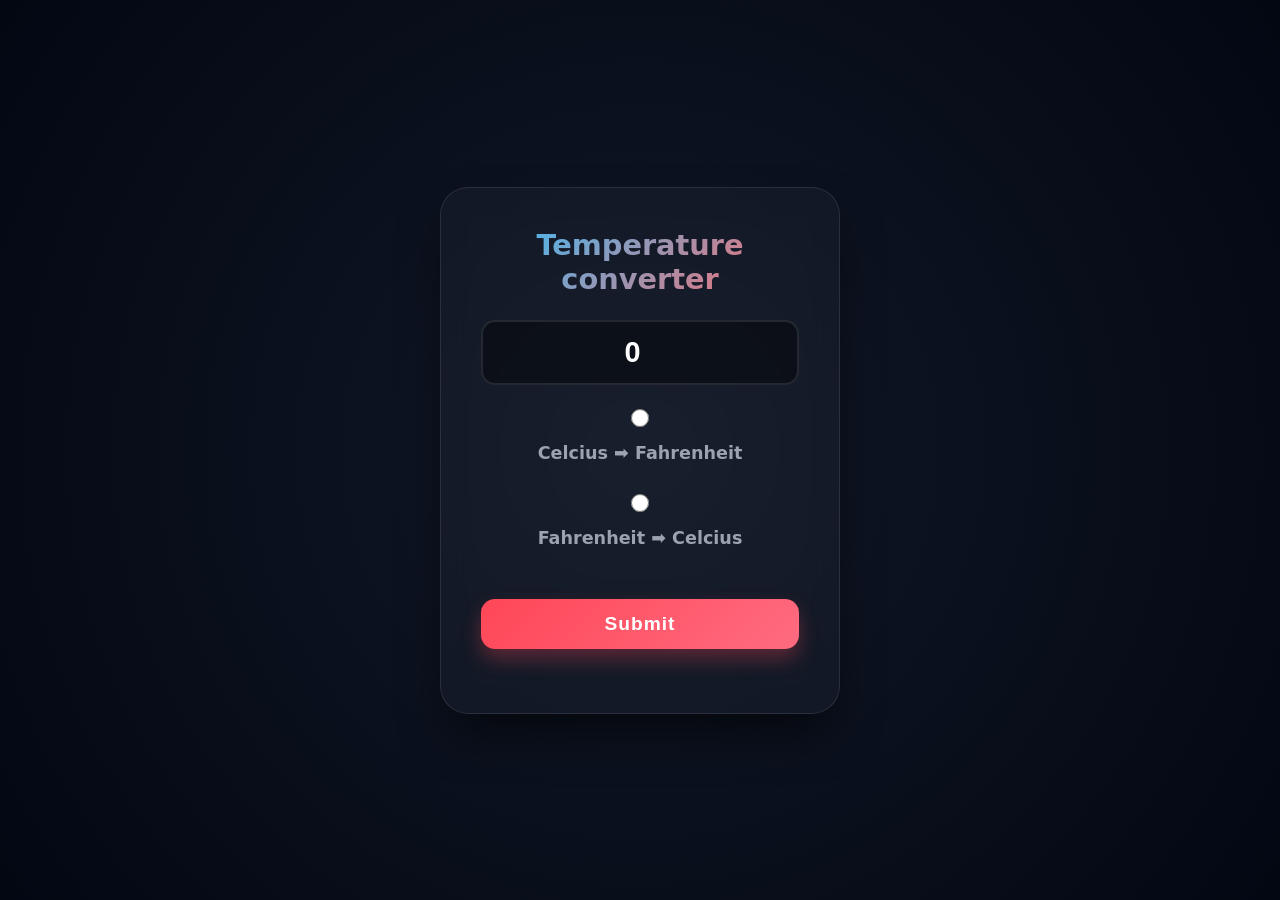
==== tempConverter/index.html @ d1986819 "temperature converter" ====
<!DOCTYPE html>
<html lang="en">
<head>
    <meta charset="UTF-8">
    <meta name="viewport" content="width=device-width, initial-scale=1.0">
    <title>Arthur 2026 august</title>
    <link rel="stylesheet" href="style.css">
</head>
<body>
    <form>
        <h1>Temperature converter</h1>
        <input type="number" id="textBox" value="0"><br>
    
        <input type="radio" id="toFahrenheit" name="unit">
        <label for="toFahrenheit">Celcius ➡️ Fahrenheit</label><br>


        <input type="radio" id="toCelcius" name="unit">
        <label for="toCelcius">Fahrenheit ➡️ Celcius</label><br>

        <button type="button" onclick="convert()">Submit</button>
        <p id = "result"></p>
    </form>

    
    <script src="index.js"> </script>
</body>
</html>
---- tempConverter/style.css ----
/*body {
    font-style: Helvetica;
    background-color: hsl(0, 0%, 90%);
}

form {
    background-color: rgb(255, 255, 255);
    text-align: center;
    max-width: 350px;
    margin: auto;
    padding: 25px;
    border-radius: 20px;
}

#textBox {
    text-align: center;
    font-size: 1.5em;
    padding: 10px;
    margin-bottom: 10px;
}

label {
    font-size: 1.5em;
    font-weight: bold;
}

button {
    margin-top: 20px;
    padding: 10px;
    font-size: 1.5em;
    background-color: hsl(0, 100%, 43%);
    color: rgb(255, 255, 255);
    border-radius: 10px;
    padding: 10px 15px;
    border: none;
    cursor: pointer;
}
button:hover{
    background-color: hsl(0, 100%, 37%);
}

#result {
    font-size: 1.75em;
    font-weight: bold;
}
    */
* {
  margin: 0;
  padding: 0;
  box-sizing: border-box;
}

/* Центрирование и глубокий неоновый фон */
body {
  font-family: 'Inter', system-ui, -apple-system, sans-serif;
  min-height: 100vh;
  display: flex;
  justify-content: center;
  align-items: center;
  background: radial-gradient(circle at 50% 50%, #111827 0%, #030712 100%);
  color: #f9fafb;
}

/* Стеклянная Thermo-карточка */
form {
  background: rgba(255, 255, 255, 0.03);
  backdrop-filter: blur(16px);
  -webkit-backdrop-filter: blur(16px);
  border: 1px solid rgba(255, 255, 255, 0.1);
  border-radius: 28px;
  padding: 40px;
  max-width: 400px;
  width: 100%;
  text-align: center;
  box-shadow: 0 25px 50px -12px rgba(0, 0, 0, 0.7);
}

/* Заголовок с огоньком */
h1, h2, form > :first-child {
  font-size: 1.8rem;
  font-weight: 800;
  margin-bottom: 24px;
  background: linear-gradient(135deg, #38bdf8 0%, #ff6b6b 100%);
  -webkit-background-clip: text;
  -webkit-text-fill-color: transparent;
}

/* Поле ввода температуры */
#textBox {
  width: 100%;
  padding: 14px;
  font-size: 1.8rem;
  font-weight: 700;
  text-align: center;
  color: #ffffff;
  background: rgba(0, 0, 0, 0.4);
  border: 2px solid rgba(255, 255, 255, 0.1);
  border-radius: 14px;
  margin-bottom: 24px;
  outline: none;
  transition: all 0.3s ease;
}

#textBox:focus {
  border-color: #38bdf8;
  box-shadow: 0 0 20px rgba(56, 189, 248, 0.3);
}

/* Переключатели (Radio Buttons) */
label {
  display: flex;
  align-items: center;
  justify-content: center;
  gap: 8px;
  font-size: 1.1rem;
  font-weight: 600;
  margin: 12px 0;
  cursor: pointer;
  color: #9ca3af;
  transition: color 0.2s ease;
}

label:hover {
  color: #ffffff;
}

/* Кастомный акцент для радио-кнопок */
input[type="radio"] {
  accent-color: #ff4757;
  width: 18px;
  height: 18px;
  cursor: pointer;
}

/* Кнопка Submit (Огненный градиент) */
button {
  width: 100%;
  margin-top: 20px;
  padding: 14px 24px;
  font-size: 1.2rem;
  font-weight: 800;
  letter-spacing: 1px;
  color: #ffffff;
  background: linear-gradient(135deg, #ff4757 0%, #ff6b81 100%);
  border: none;
  border-radius: 14px;
  cursor: pointer;
  box-shadow: 0 10px 20px rgba(255, 71, 87, 0.3);
  transition: all 0.25s cubic-bezier(0.34, 1.56, 0.64, 1);
}

button:hover {
  transform: translateY(-3px) scale(1.02);
  box-shadow: 0 15px 30px rgba(255, 71, 87, 0.5);
}

button:active {
  transform: translateY(1px) scale(0.98);
}

/* Результат — Крупно и сочно */
#result {
  display: block;
  margin-top: 24px;
  font-size: 2.5rem;
  font-weight: 900;
  color: #38bdf8;
  text-shadow: 0 0 20px rgba(56, 189, 248, 0.5);
  transition: all 0.3s ease;
}
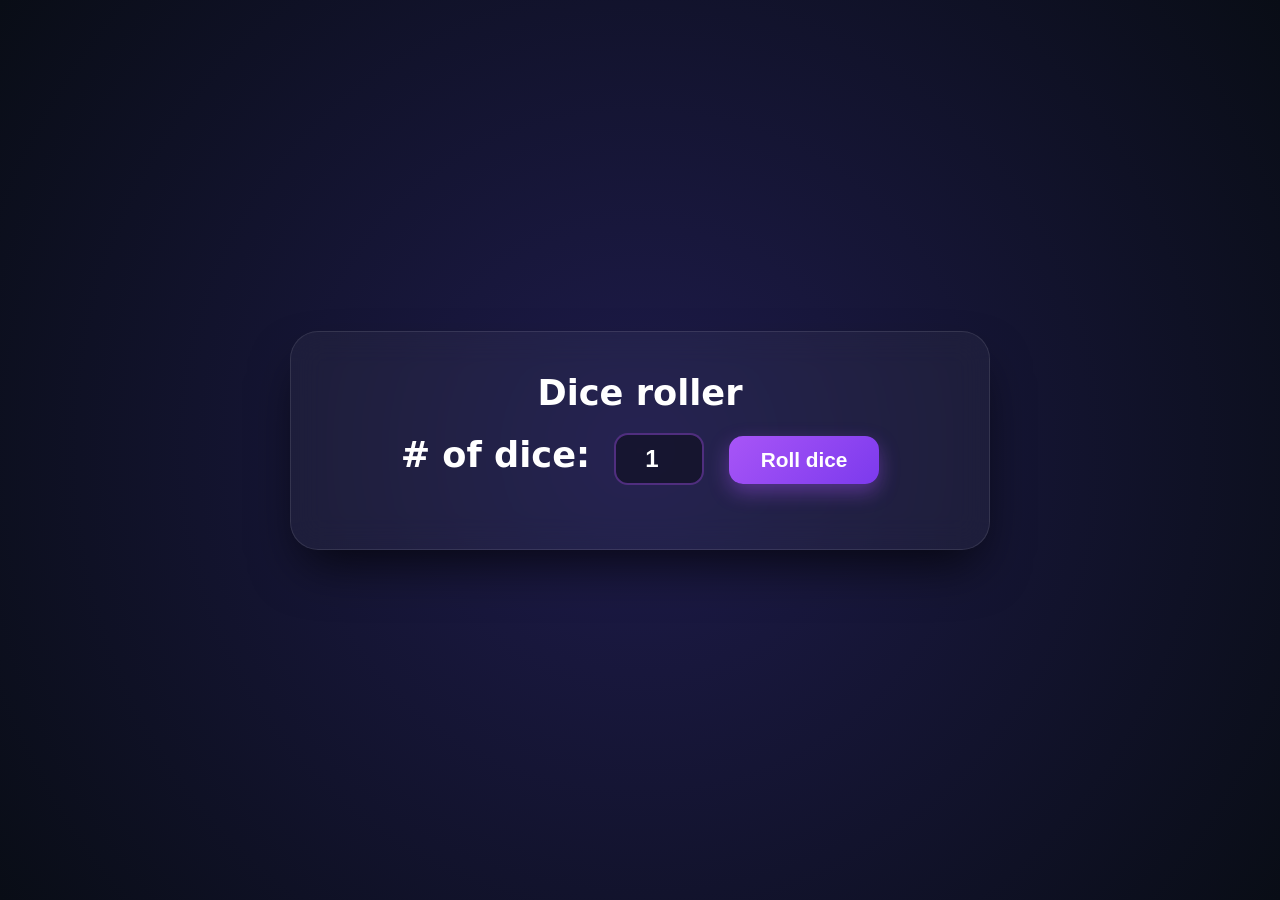
==== commit 833e6d91: "DiceRoller Program" ====
--- a/tempConverter/index.html
+++ b/tempConverter/index.html
@@ -7,20 +7,15 @@
     <link rel="stylesheet" href="style.css">
 </head>
 <body>
-    <form>
-        <h1>Temperature converter</h1>
-        <input type="number" id="textBox" value="0"><br>
-    
-        <input type="radio" id="toFahrenheit" name="unit">
-        <label for="toFahrenheit">Celcius ➡️ Fahrenheit</label><br>
+    <div id="container">
+        <h1>Dice roller</h1>
+        <label># of dice:</label>
+        <input type="number" id="numOfDice" value="1" min="1">
+        <button onclick="rollDice()">Roll dice</button>
+        <div id ="diceResult"></div>
+        <div id ="diceImages"></div>
 
-
-        <input type="radio" id="toCelcius" name="unit">
-        <label for="toCelcius">Fahrenheit ➡️ Celcius</label><br>
-
-        <button type="button" onclick="convert()">Submit</button>
-        <p id = "result"></p>
-    </form>
+    </div>
 
     
     <script src="index.js"> </script>
--- a/tempConverter/style.css
+++ b/tempConverter/style.css
@@ -1,170 +1,175 @@
-/*body {
-    font-style: Helvetica;
-    background-color: hsl(0, 0%, 90%);
-}
-
-form {
-    background-color: rgb(255, 255, 255);
+/*#container {
     text-align: center;
-    max-width: 350px;
-    margin: auto;
-    padding: 25px;
-    border-radius: 20px;
-}
-
-#textBox {
-    text-align: center;
-    font-size: 1.5em;
-    padding: 10px;
-    margin-bottom: 10px;
-}
-
-label {
-    font-size: 1.5em;
+    font-size: 2rem;
     font-weight: bold;
 }
-
 button {
-    margin-top: 20px;
-    padding: 10px;
-    font-size: 1.5em;
-    background-color: hsl(0, 100%, 43%);
-    color: rgb(255, 255, 255);
+    font-size: 1.5rem;
+    padding: 10px 15px;
     border-radius: 10px;
-    padding: 10px 15px;
+    border-color: aliceblue;
     border: none;
+    background-color: hsl(240, 100%, 75%);
+    color: white;
+    font-weight: bold;
     cursor: pointer;
+    transition: text-shadow 0.1s ease-in-out;
 }
-button:hover{
-    background-color: hsl(0, 100%, 37%);
+button:hover {
+  text-shadow: 0 0 8px hsla(0, 0%, 100%, 1);
+  background-color: hsl(240, 100%, 80%);
 }
-
-#result {
-    font-size: 1.75em;
+button:active {
+      background-color: hsl(240, 100%, 85%);
+}
+input {
+    width: 150px;
     font-weight: bold;
+    font-size: 1.5rem;
+    text-align: center;
+    border-radius: 10px;
 }
-    */
+#diceResult {
+    margin: 25px;
+}
+#diceImages img {
+    width: 150px;     
+}
+*/
 * {
   margin: 0;
   padding: 0;
   box-sizing: border-box;
 }
 
-/* Центрирование и глубокий неоновый фон */
+/* Центрирование и глубокий тёмно-фиолетовый фон */
 body {
   font-family: 'Inter', system-ui, -apple-system, sans-serif;
   min-height: 100vh;
   display: flex;
   justify-content: center;
   align-items: center;
-  background: radial-gradient(circle at 50% 50%, #111827 0%, #030712 100%);
-  color: #f9fafb;
+  background: radial-gradient(circle at 50% 50%, #1e1b4b 0%, #090d16 100%);
+  color: #ffffff;
 }
 
-/* Стеклянная Thermo-карточка */
-form {
-  background: rgba(255, 255, 255, 0.03);
+/* Главная стеклянная карточка-контейнер */
+#container {
+  background: rgba(255, 255, 255, 0.04);
   backdrop-filter: blur(16px);
   -webkit-backdrop-filter: blur(16px);
   border: 1px solid rgba(255, 255, 255, 0.1);
   border-radius: 28px;
   padding: 40px;
-  max-width: 400px;
-  width: 100%;
+  max-width: 700px;
+  width: 90%;
   text-align: center;
   box-shadow: 0 25px 50px -12px rgba(0, 0, 0, 0.7);
 }
 
-/* Заголовок с огоньком */
-h1, h2, form > :first-child {
-  font-size: 1.8rem;
-  font-weight: 800;
-  margin-bottom: 24px;
-  background: linear-gradient(135deg, #38bdf8 0%, #ff6b6b 100%);
-  -webkit-background-clip: text;
-  -webkit-text-fill-color: transparent;
+/* Заголовок "Dice roller" */
+#container h1, #container > font, #container {
+  font-size: 2.2rem;
+  font-weight: 900;
+  margin-bottom: 20px;
 }
 
-/* Поле ввода температуры */
-#textBox {
-  width: 100%;
-  padding: 14px;
-  font-size: 1.8rem;
-  font-weight: 700;
+/* Стильное неоновое поле ввода числа кубиков */
+input {
+  width: 90px;
+  padding: 10px;
+  font-size: 1.5rem;
+  font-weight: 800;
   text-align: center;
   color: #ffffff;
   background: rgba(0, 0, 0, 0.4);
-  border: 2px solid rgba(255, 255, 255, 0.1);
+  border: 2px solid rgba(168, 85, 247, 0.4);
   border-radius: 14px;
-  margin-bottom: 24px;
+  margin: 0 12px;
   outline: none;
   transition: all 0.3s ease;
 }
 
-#textBox:focus {
-  border-color: #38bdf8;
-  box-shadow: 0 0 20px rgba(56, 189, 248, 0.3);
+input:focus {
+  border-color: #c084fc;
+  box-shadow: 0 0 15px rgba(192, 132, 252, 0.4);
 }
 
-/* Переключатели (Radio Buttons) */
-label {
-  display: flex;
-  align-items: center;
-  justify-content: center;
-  gap: 8px;
-  font-size: 1.1rem;
-  font-weight: 600;
-  margin: 12px 0;
-  cursor: pointer;
-  color: #9ca3af;
-  transition: color 0.2s ease;
-}
-
-label:hover {
+/* Сочная кнопка "Roll dice" */
+button {
+  padding: 12px 32px;
+  font-size: 1.3rem;
+  font-weight: 800;
   color: #ffffff;
-}
-
-/* Кастомный акцент для радио-кнопок */
-input[type="radio"] {
-  accent-color: #ff4757;
-  width: 18px;
-  height: 18px;
-  cursor: pointer;
-}
-
-/* Кнопка Submit (Огненный градиент) */
-button {
-  width: 100%;
-  margin-top: 20px;
-  padding: 14px 24px;
-  font-size: 1.2rem;
-  font-weight: 800;
-  letter-spacing: 1px;
-  color: #ffffff;
-  background: linear-gradient(135deg, #ff4757 0%, #ff6b81 100%);
+  background: linear-gradient(135deg, #a855f7 0%, #7c3aed 100%);
   border: none;
   border-radius: 14px;
   cursor: pointer;
-  box-shadow: 0 10px 20px rgba(255, 71, 87, 0.3);
+  box-shadow: 0 8px 20px rgba(168, 85, 247, 0.4);
   transition: all 0.25s cubic-bezier(0.34, 1.56, 0.64, 1);
 }
 
 button:hover {
-  transform: translateY(-3px) scale(1.02);
-  box-shadow: 0 15px 30px rgba(255, 71, 87, 0.5);
+  transform: translateY(-3px) scale(1.03);
+  box-shadow: 0 12px 25px rgba(168, 85, 247, 0.6);
+  background: linear-gradient(135deg, #b666ff 0%, #8b46ff 100%);
 }
 
 button:active {
-  transform: translateY(1px) scale(0.98);
+  transform: translateY(1px) scale(0.97);
 }
 
-/* Результат — Крупно и сочно */
-#result {
-  display: block;
-  margin-top: 24px;
-  font-size: 2.5rem;
-  font-weight: 900;
-  color: #38bdf8;
-  text-shadow: 0 0 20px rgba(56, 189, 248, 0.5);
-  transition: all 0.3s ease;
+/* Текстовый результат (dice: 6, 4, 4...) */
+#diceResult {
+  margin: 24px 0;
+  font-size: 1.4rem;
+  font-weight: 700;
+  color: #c084fc;
+  letter-spacing: 1px;
+}
+
+/* Контейнер для картинок — красивый Flex-ряд с переносом */
+#diceImages {
+  display: flex;
+  flex-wrap: wrap;
+  justify-content: center;
+  gap: 16px;
+  margin-top: 20px;
+}
+
+/* Стилизация самих картинок костей */
+#diceImages img {
+  width: 90px;
+  height: 90px;
+  object-fit: contain;
+  border-radius: 18px;
+  background: #ffffff;
+  padding: 6px;
+  box-shadow: 0 10px 20px rgba(0, 0, 0, 0.4),
+              0 0 15px rgba(255, 255, 255, 0.2);
+  transition: transform 0.3s cubic-bezier(0.34, 1.56, 0.64, 1);
+}
+
+/* Эффект парения при наведении на конкретную кость */
+#diceImages img:hover {
+  transform: translateY(-6px) scale(1.08) rotate(5deg);
+}
+
+/* АНИМАЦИЯ БРОСКА: кубики подпрыгивают и крутятся при нажатии на Roll */
+body:has(button:active) #diceImages img {
+  animation: rollAnimation 0.35s ease-in-out;
+}
+
+@keyframes rollAnimation {
+  0% {
+    transform: scale(0.7) rotate(0deg);
+    opacity: 0.5;
+  }
+  50% {
+    transform: scale(1.15) rotate(180deg);
+  }
+  100% {
+    transform: scale(1) rotate(360deg);
+    opacity: 1;
+  }
 }
